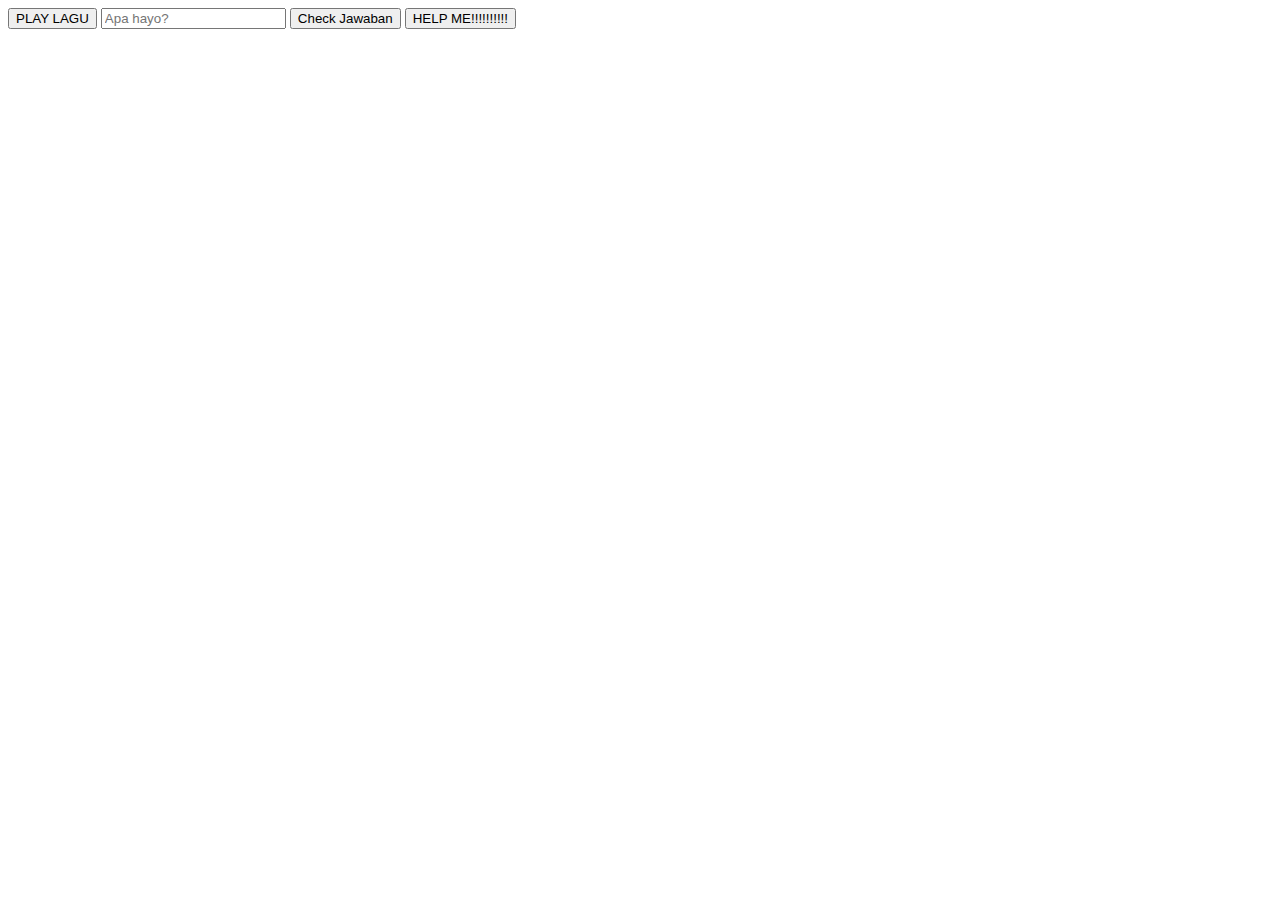
==== tugas/hack.html @ 480812ee "Add files via upload" ====
<!DOCTYPE html>
<html lang="en">
<head>
  <meta charset="UTF-8">
  <meta http-equiv="X-UA-Compatible" content="IE=edge">
  <meta name="viewport" content="width=device-width, initial-scale=1.0">
  <title>Tebak Lagu</title>
</head>
<body>
  
  <button type="button" onclick="generateMusic()" id="play">PLAY LAGU</button>

  <!-- <button type="button" onclick="nextMusic()">NEXT LAGU</button> -->
  <!-- <button type="button" onclick="getAnswer('ok1')" id="anser1">ok1</button>
  <button type="button" onclick="getAnswer('ok2')" id="anser1">ok2</button>
  <button type="button" onclick="getAnswer('ok3')" id="anser1">ok3</button>
  <button type="button" onclick="getAnswer('ok4')" id="anser1">ok4</button> -->


  <input id="user-answer" placeholder="Apa hayo?"></input>
  <button class="btn" id="check-jawaban" onclick="getAnswer()">Check Jawaban</button>
  <button type="button" onclick="help()">HELP ME!!!!!!!!!!</button>

  <!-- <ul id="answer"> -->
    
  </ul>  
</body>
  <script src="hack.js"></script>
</html>
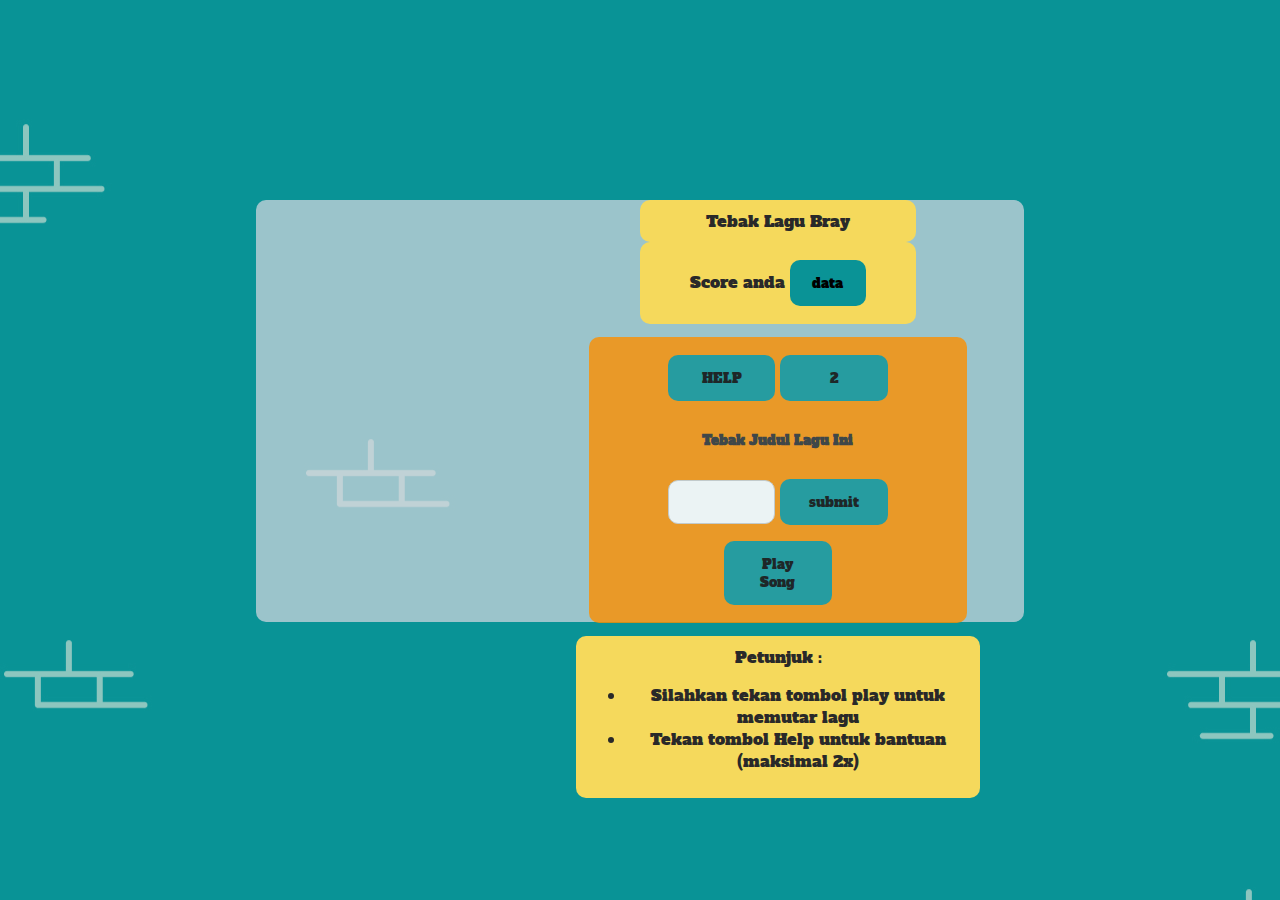
==== commit 5199bba6: "teuing" ====
--- a/tugas/hack.html
+++ b/tugas/hack.html
@@ -4,26 +4,108 @@
   <meta charset="UTF-8">
   <meta http-equiv="X-UA-Compatible" content="IE=edge">
   <meta name="viewport" content="width=device-width, initial-scale=1.0">
-  <title>Tebak Lagu</title>
+  <link rel="stylesheet" href="style.css">
+  <link rel="preconnect" href="https://fonts.googleapis.com" />
+  <link rel="preconnect" href="https://fonts.gstatic.com" crossorigin />
+  <link rel="preconnect" href="https://fonts.googleapis.com">
+  <link rel="preconnect" href="https://fonts.gstatic.com" crossorigin>
+  <link href="https://fonts.googleapis.com/css2?family=Alfa+Slab+One&display=swap" rel="stylesheet"> 
+  <link rel="preconnect" href="https://fonts.gstatic.com" crossorigin>
+  <link href="https://fonts.googleapis.com/css2?family=Playfair+Display:wght@400;700&display=swap" rel="stylesheet"> 
+  
+  <title>Document</title>
+  
 </head>
-<body>
+<body class="body">
   
-  <button type="button" onclick="generateMusic()" id="play">PLAY LAGU</button>
+  <!-- <img class="robot"src="robot.png" alt="ilang"> -->
+  <div class="box-container3">
 
-  <!-- <button type="button" onclick="nextMusic()">NEXT LAGU</button> -->
-  <!-- <button type="button" onclick="getAnswer('ok1')" id="anser1">ok1</button>
-  <button type="button" onclick="getAnswer('ok2')" id="anser1">ok2</button>
-  <button type="button" onclick="getAnswer('ok3')" id="anser1">ok3</button>
-  <button type="button" onclick="getAnswer('ok4')" id="anser1">ok4</button> -->
+    <nav>
+    <div class="box-container2">Tebak Lagu Bray</div>
 
+    <div class="box-container2" >Score anda
+      <button id="data">data</button>
+    </div> 
 
-  <input id="user-answer" placeholder="Apa hayo?"></input>
-  <button class="btn" id="check-jawaban" onclick="getAnswer()">Check Jawaban</button>
-  <button type="button" onclick="help()">HELP ME!!!!!!!!!!</button>
+    </nav>
+  <div class="box-container4">
+    <button style>HELP</button>
+    <button style>2</button>
+    <div>
+      <h5>Tebak Judul Lagu Ini</h5>
+      <input type="text">
+      <button>submit</button>
 
-  <!-- <ul id="answer"> -->
+    </div>
+    <div>
+      <button>Play Song</button>
+    </div>
     
-  </ul>  
+    
+  </div>
+  <div class="box-container5">Petunjuk :
+    <ul>
+      <li>Silahkan tekan tombol play untuk memutar lagu</li>
+      <li>Tekan tombol Help untuk bantuan (maksimal 2x)</li>
+    </ul>
+  </div>
+</div>
+  
+  <!-- <div class="container-fluid" style="height: 100vh;">
+    <div class="row" style="height: 100%;"">
+      <div class="col-5 d-flex flex-column justify-content-center">
+        <h1 class="head-landing">Lorem ipsum dolor sit amet.</h1>
+        <p style="color: grey;">Lorem ipsum dolor sit amet consectetur adipisicing elit. Tenetur ut voluptatem fugiat commodi natus nemo! Lorem ipsum dolor sit, amet consectetur adipisicing elit. Officiis, nostrum.</p>
+        <button>Buy</button>
+      </div>
+
+      <div class="col-7 d-flex flex-column justify-content-center">
+        <img class="img-landing" src="https://99designs-blog.imgix.net/blog/wp-content/uploads/2019/02/a72251e3-7331-4cea-8386-e88c1087380b.jpg?auto=format&q=60&fit=max&w=930" alt="flat design">
+      </div>
+    </div>
+  </div> -->
 </body>
-  <script src="hack.js"></script>
 </html>
+
+<!-- 
+<!DOCTYPE html>
+<html lang="en">
+  <head>
+    <meta charset="UTF-8" />
+    <meta http-equiv="X-UA-Compatible" content="IE=edge" />
+    <meta name="viewport" content="width=device-width, initial-scale=1.0" />
+    <title>Tebak Lagu</title> -->
+    <!-- <link
+      href="https://cdn.jsdelivr.net/npm/bootstrap@5.0.2/dist/css/bootstrap.min.css"
+      rel="stylesheet"
+      integrity="sha384-EVSTQN3/azprG1Anm3QDgpJLIm9Nao0Yz1ztcQTwFspd3yD65VohhpuuCOmLASjC"
+      crossorigin="anonymous"
+    /> -->
+    <!-- <link rel="stylesheet" href="style.css" />
+  </head>
+  <body>
+    <div class="container-main">
+      <header>
+        <nav class="navbar1">
+          <div class="container-fluid">
+
+          </div>
+        </nav>
+        <nav class="navbar2">
+          <div class="container-fluid">
+
+          </div>
+        </nav>
+      </header>
+      <main>
+        <div class="container">
+          <div class="row">
+            <div class="col1">1 of 2</div>
+            <div class="col2">2 of 2</div>
+          </div>
+        </div>
+      </main>
+    </div>
+  </body>
+</html> -->
--- a/tugas/style.css
+++ b/tugas/style.css
@@ -0,0 +1,199 @@
+*{
+  font-family: 'Alfa Slab One', cursive;
+  color:#292929
+}
+body {
+  font-family: Arial, Helvetica, sans-serif;
+  background-image: url(bg.jpg);
+  text-align:center;
+  /* display: flex; */
+}
+.body {
+  font-family: 'Alfa Slab One', cursive;
+  color:#292929;
+  background-image: url(bg.jpg);
+  text-align:center;
+  /* display: flex; */
+}
+/* form {border: 3px solid #ffffff;} */
+
+h1{
+  font-family: 'Alfa Slab One', cursive;
+  color:#292929
+}
+.box-container {
+  background-color: #e8922c;
+  padding: 40px;
+  border-radius: 10px;
+  margin-left: auto;
+  margin-right: auto;
+  margin-top: 200px;
+  /* opacity: 0.8; */
+  width: 40%;
+  justify-content: center;
+  display: block;
+  /* height: 30vw; */
+  
+}
+.box-container3 {
+  background-color: #d4d7dfb8;
+  padding: 0px;
+  border-radius: 10px;
+  /* background-image: url(bgtes.jpg); */
+  margin-left: auto;
+  margin-right: auto;
+  margin-top: 200px;
+  /* opacity: 0.8; */
+  width: 60vw;
+  height: 33vw;
+  justify-content: center;
+  display: block;
+}
+.box-container2 {
+  background-color: #f5d95c;
+  padding: 10px;
+  border-radius: 10px;
+  margin-left: 30vw;
+  margin-top: 0;
+  /* margin-right: auto; */
+  /* margin-top: 200px; */
+  /* opacity: 0.8; */
+  width: 20vw;
+  justify-content: center;
+  display: coloumn;
+  height: relative;
+  /* position: absolute; */
+}
+
+.box-container4 {
+  background-color: #fd8f00;
+  padding: 10px;
+  border-radius: 10px;
+  margin-left: 26vw;
+  margin-top: 1vw;
+  /* margin-right: auto; */
+  /* margin-top: 200px; */
+  opacity: 0.8;
+  width: 28vw;
+  justify-content: center;
+  display: block;
+  height: relative;
+  /* position: absolute; */
+}
+
+.box-container5 {
+  background-color: #f5d95c;
+  padding: 10px;
+  border-radius: 10px;
+  margin-left: 25vw;
+  margin-top: 1vw;
+  /* margin-right: auto; */
+  /* margin-top: 200px; */
+  /* opacity: 0.8; */
+  width: 30vw;
+  justify-content: center;
+  display: coloumn;
+  height: relative;
+  /* position: absolute; */
+}
+
+
+
+input[type=text]{
+  width: 30%;
+  padding: 12px 20px;
+  margin: 8px 0;
+  display: inline-block;
+  border: 1px solid #ccc;
+  box-sizing: border-box;
+  border-radius: 10px;
+}
+#gambar{
+  width: 20%;
+  height: 20%;
+}
+button {
+  background-color: #0a9396;
+  color: rgb(0, 0, 0);
+  padding: 14px 20px;
+  margin: 8px 0;
+  border: none;
+  cursor: pointer;
+  width: 30%;
+  border-radius: 10px;
+}
+/* #tombolPlay{
+  background-image: url(button-play.jpg);
+} */
+
+button:hover {
+  opacity: 0.8;
+}
+
+
+.imgcontainer {
+  text-align: center;
+  margin: 24px 0 12px 0;
+}
+
+img.avatar {
+  width: 40%;
+  border-radius: 50%;
+}
+
+
+
+/* * {
+  font-family: "Bakbak One", cursive;
+} */
+
+body {
+  padding: 0;
+  margin: 0;
+  background-position: center;
+  background-image: url("bg.svg");
+}
+
+.navbar1 {
+  position: absolute;
+  width: 100%;
+  height: 69px;
+  left: 0px;
+  top: 0px;
+
+  background: rgba(250, 205, 158, 0.8);
+}
+.navbar2 {
+  position: absolute;
+  width: 100%;
+  height: 69px;
+  left: 505px;
+  top: 0px;
+
+  background: #f77f00;
+}
+
+.col1 {
+  position: absolute;
+  width: 504px;
+  height: 955px;
+  left: 0px;
+  top: 69px;
+  
+}
+
+.col2 {
+  position: absolute;
+  width: 100%;
+  height: 955px;
+  left: 505px;
+  top: 69px;
+
+}
+
+.robot{
+  position: sticky;
+  
+}
+
+
--- a/tugas/style.css
+++ b/tugas/style.css
@@ -0,0 +1,199 @@
+*{
+  font-family: 'Alfa Slab One', cursive;
+  color:#292929
+}
+body {
+  font-family: Arial, Helvetica, sans-serif;
+  background-image: url(bg.jpg);
+  text-align:center;
+  /* display: flex; */
+}
+.body {
+  font-family: 'Alfa Slab One', cursive;
+  color:#292929;
+  background-image: url(bg.jpg);
+  text-align:center;
+  /* display: flex; */
+}
+/* form {border: 3px solid #ffffff;} */
+
+h1{
+  font-family: 'Alfa Slab One', cursive;
+  color:#292929
+}
+.box-container {
+  background-color: #e8922c;
+  padding: 40px;
+  border-radius: 10px;
+  margin-left: auto;
+  margin-right: auto;
+  margin-top: 200px;
+  /* opacity: 0.8; */
+  width: 40%;
+  justify-content: center;
+  display: block;
+  /* height: 30vw; */
+  
+}
+.box-container3 {
+  background-color: #d4d7dfb8;
+  padding: 0px;
+  border-radius: 10px;
+  /* background-image: url(bgtes.jpg); */
+  margin-left: auto;
+  margin-right: auto;
+  margin-top: 200px;
+  /* opacity: 0.8; */
+  width: 60vw;
+  height: 33vw;
+  justify-content: center;
+  display: block;
+}
+.box-container2 {
+  background-color: #f5d95c;
+  padding: 10px;
+  border-radius: 10px;
+  margin-left: 30vw;
+  margin-top: 0;
+  /* margin-right: auto; */
+  /* margin-top: 200px; */
+  /* opacity: 0.8; */
+  width: 20vw;
+  justify-content: center;
+  display: coloumn;
+  height: relative;
+  /* position: absolute; */
+}
+
+.box-container4 {
+  background-color: #fd8f00;
+  padding: 10px;
+  border-radius: 10px;
+  margin-left: 26vw;
+  margin-top: 1vw;
+  /* margin-right: auto; */
+  /* margin-top: 200px; */
+  opacity: 0.8;
+  width: 28vw;
+  justify-content: center;
+  display: block;
+  height: relative;
+  /* position: absolute; */
+}
+
+.box-container5 {
+  background-color: #f5d95c;
+  padding: 10px;
+  border-radius: 10px;
+  margin-left: 25vw;
+  margin-top: 1vw;
+  /* margin-right: auto; */
+  /* margin-top: 200px; */
+  /* opacity: 0.8; */
+  width: 30vw;
+  justify-content: center;
+  display: coloumn;
+  height: relative;
+  /* position: absolute; */
+}
+
+
+
+input[type=text]{
+  width: 30%;
+  padding: 12px 20px;
+  margin: 8px 0;
+  display: inline-block;
+  border: 1px solid #ccc;
+  box-sizing: border-box;
+  border-radius: 10px;
+}
+#gambar{
+  width: 20%;
+  height: 20%;
+}
+button {
+  background-color: #0a9396;
+  color: rgb(0, 0, 0);
+  padding: 14px 20px;
+  margin: 8px 0;
+  border: none;
+  cursor: pointer;
+  width: 30%;
+  border-radius: 10px;
+}
+/* #tombolPlay{
+  background-image: url(button-play.jpg);
+} */
+
+button:hover {
+  opacity: 0.8;
+}
+
+
+.imgcontainer {
+  text-align: center;
+  margin: 24px 0 12px 0;
+}
+
+img.avatar {
+  width: 40%;
+  border-radius: 50%;
+}
+
+
+
+/* * {
+  font-family: "Bakbak One", cursive;
+} */
+
+body {
+  padding: 0;
+  margin: 0;
+  background-position: center;
+  background-image: url("bg.svg");
+}
+
+.navbar1 {
+  position: absolute;
+  width: 100%;
+  height: 69px;
+  left: 0px;
+  top: 0px;
+
+  background: rgba(250, 205, 158, 0.8);
+}
+.navbar2 {
+  position: absolute;
+  width: 100%;
+  height: 69px;
+  left: 505px;
+  top: 0px;
+
+  background: #f77f00;
+}
+
+.col1 {
+  position: absolute;
+  width: 504px;
+  height: 955px;
+  left: 0px;
+  top: 69px;
+  
+}
+
+.col2 {
+  position: absolute;
+  width: 100%;
+  height: 955px;
+  left: 505px;
+  top: 69px;
+
+}
+
+.robot{
+  position: sticky;
+  
+}
+
+
